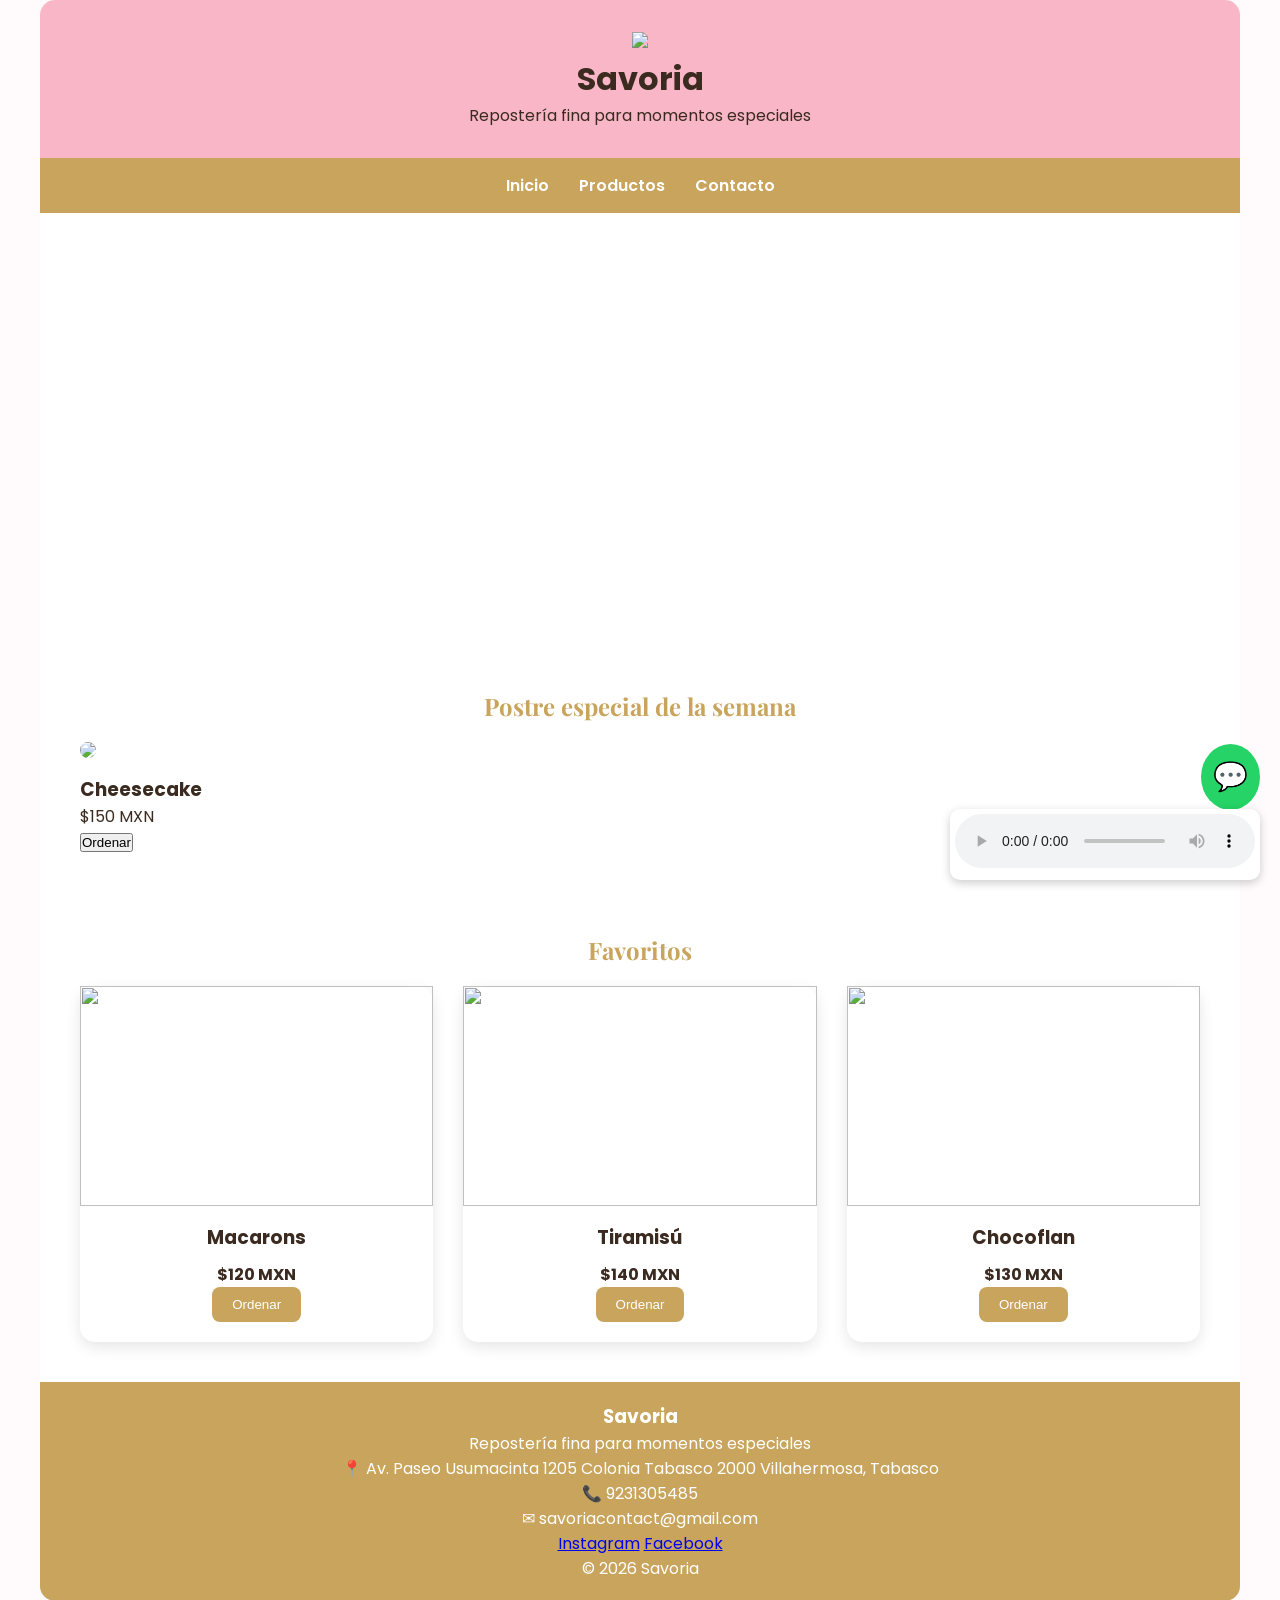
==== index.html @ abc5fd44 "Add files via upload" ====
<!DOCTYPE html>
<html lang="es">

<head>

<meta charset="UTF-8">
<meta name="viewport" content="width=device-width, initial-scale=1.0">

<title>Savoria</title>

<link rel="stylesheet" href="estilos.css">

<link href="https://fonts.googleapis.com/css2?family=Poppins:wght@300;400;600&family=Playfair+Display:wght@600&display=swap" rel="stylesheet">

</head>


<body>

<div class="contenedor">

<header>

<img src="C:\Users\akir3\OneDrive\Escritorio\WEB ultimate\imagenes\logo.jpeg" class="logo">

<h1>Savoria</h1>

<p class="slogan">Repostería fina para momentos especiales</p>

</header>


<nav>

<ul>

<li><a href="index.html">Inicio</a></li>
<li><a href="productos.html">Productos</a></li>
<li><a href="contacto.html">Contacto</a></li>

</ul>

</nav>


<section class="banner">

<video autoplay muted loop>

<source src="C:\Users\akir3\OneDrive\Escritorio\WEB ultimate\video\postres.mp4" type="video/mp4">

</video>

</section>


<section>

<h2 class="titulo">Postre especial de la semana</h2>

<div class="bloque">

<img src="C:\Users\akir3\OneDrive\Escritorio\WEB ultimate\imagenes\cheesecake.jpeg" class="especial">

<h3>Cheesecake</h3>

<p>$150 MXN</p>

<a href="https://wa.me/529231305485?text=Hola,%20quiero%20ordenar%20un%20Cheesecake%20de%20Savoria" target="_blank">

<button>Ordenar</button>

</a>

</div>

</section>


<section>

<h2 class="titulo">Favoritos</h2>

<div class="productos">


<div class="producto">

<img src="C:\Users\akir3\OneDrive\Escritorio\WEB ultimate\imagenes\macarons.jpeg">

<h3>Macarons</h3>

<p>$120 MXN</p>

<a href="https://wa.me/529231305485?text=Hola,%20quiero%20ordenar%20Macarons%20de%20Savoria" target="_blank">

<button>Ordenar</button>

</a>

</div>


<div class="producto">

<img src="C:\Users\akir3\OneDrive\Escritorio\WEB ultimate\imagenes\tiramisu.jpeg">

<h3>Tiramisú</h3>

<p>$140 MXN</p>

<a href="https://wa.me/529231305485?text=Hola,%20quiero%20ordenar%20Tiramisú%20de%20Savoria" target="_blank">

<button>Ordenar</button>

</a>

</div>


<div class="producto">

<img src="C:\Users\akir3\OneDrive\Escritorio\WEB ultimate\imagenes\chocoflan.jpeg">

<h3>Chocoflan</h3>

<p>$130 MXN</p>

<a href="https://wa.me/529231305485?text=Hola,%20quiero%20ordenar%20Chocoflan%20de%20Savoria" target="_blank">

<button>Ordenar</button>

</a>

</div>


</div>

</section>


<footer>

<h3>Savoria</h3>

<p>Repostería fina para momentos especiales</p>

<p>
📍 Av. Paseo Usumacinta 1205  
Colonia Tabasco 2000  
Villahermosa, Tabasco
</p>

<p>📞 9231305485</p>

<p>✉ savoriacontact@gmail.com</p>

<div class="redes">

<a href="https://instagram.com" target="_blank">Instagram</a>

<a href="https://facebook.com" target="_blank">Facebook</a>

</div>

<p>© 2026 Savoria</p>

</footer>

</div>


<a class="whatsapp" href="https://wa.me/529231305485" target="_blank">💬</a>


<div class="musica">

<audio controls loop>

<source src="C:\Users\akir3\OneDrive\Escritorio\WEB ultimate\audio\lofi.mpeg" type="audio/mpeg">

</audio>

</div>


</body>

</html>
---- estilos.css ----
*{
margin:0;
padding:0;
box-sizing:border-box;
}

body{
font-family:Poppins;
background:#fffafc;
color:#3a2a1f;
}

.contenedor{
max-width:1200px;
margin:auto;
background:white;
border-radius:15px;
overflow:hidden;
}

header{
text-align:center;
padding:30px;
background:#f8b6c6;
}

.logo{
width:120px;
}

.slogan{
font-size:16px;
color:#3a2a1f;
}

nav{
background:#C9A45C;
}

nav ul{
display:flex;
justify-content:center;
list-style:none;
}

nav li{
padding:15px;
}

nav a{
color:white;
text-decoration:none;
font-weight:600;
}

.banner video{
width:100%;
height:350px;
object-fit:cover;
}

section{
padding:40px;
}

.titulo{
text-align:center;
font-family:Playfair Display;
color:#C9A45C;
margin-bottom:20px;
}

.productos{
display:grid;
grid-template-columns:repeat(auto-fit,minmax(260px,1fr));
gap:30px;
}

.producto{
background:white;
border-radius:15px;
box-shadow:0 5px 15px rgba(0,0,0,0.1);
text-align:center;
padding-bottom:20px;
}

.producto img{
width:100%;
height:220px;
object-fit:cover;
}

.producto h3{
margin:10px 0;
}

.producto p{
font-weight:bold;
}

.producto button{
background:#C9A45C;
border:none;
padding:10px 20px;
color:white;
border-radius:8px;
cursor:pointer;
}

.producto button:hover{
background:#a88443;
}

.especial{
width:250px;
border-radius:10px;
margin-bottom:10px;
}

footer{
text-align:center;
background:#C9A45C;
color:white;
padding:20px;
}

.formulario{
display:flex;
flex-direction:column;
gap:15px;
max-width:400px;
margin:auto;
}

.formulario input,
.formulario textarea{
padding:10px;
border:1px solid #ccc;
}

.formulario button{
background:#C9A45C;
border:none;
padding:10px;
color:white;
}

.whatsapp{
position:fixed;
bottom:90px;
right:20px;
background:#25D366;
color:white;
font-size:28px;
padding:12px;
border-radius:50%;
text-decoration:none;
}

.musica{
position:fixed;
bottom:20px;
right:20px;
background:white;
padding:5px;
border-radius:10px;
box-shadow:0 3px 10px rgba(0,0,0,0.2);
}

@media(max-width:700px){

nav ul{
flex-direction:column;
}

.banner video{
height:200px;
}
footer{
text-align:center;
background:#C9A45C;
color:white;
padding:30px;
}

.redes{
margin-top:10px;
}

.redes a{
color:white;
margin:10px;
text-decoration:none;
font-weight:600;
}

.redes a:hover{
text-decoration:underline;
}

}
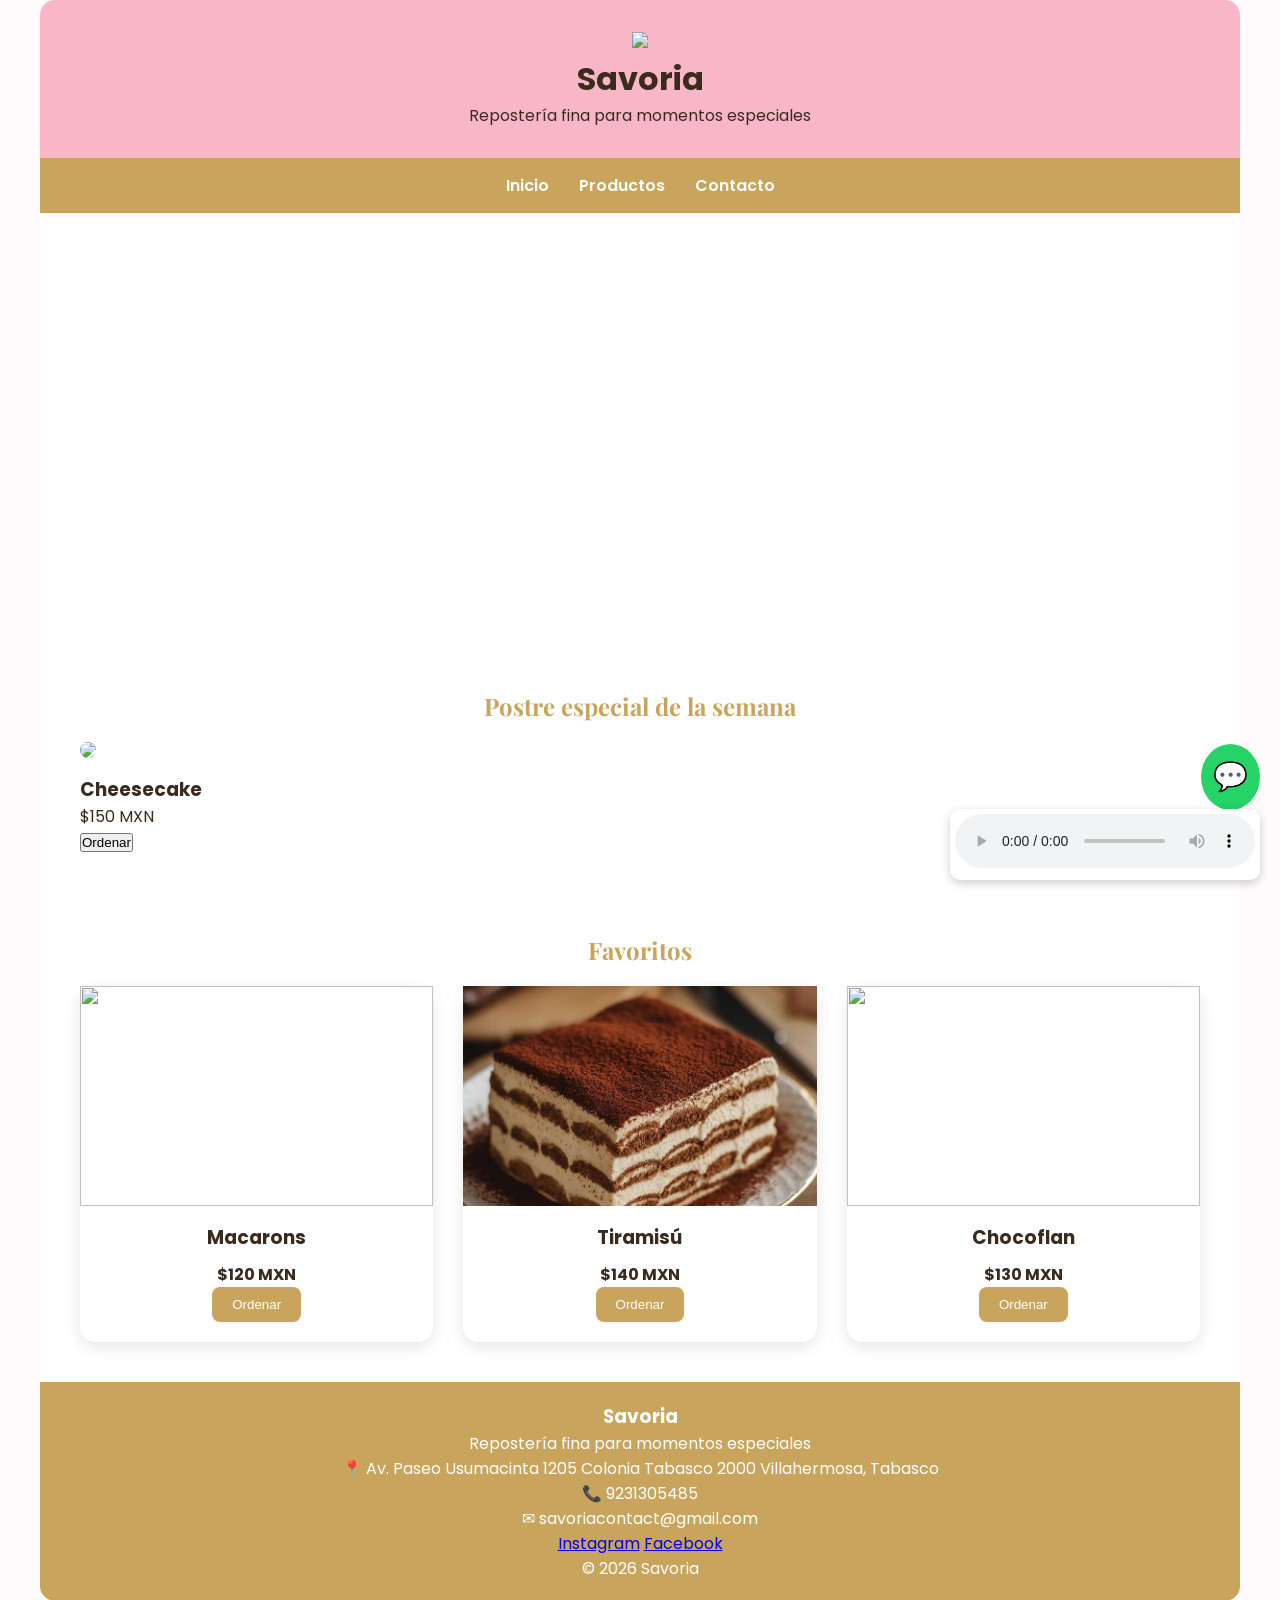
==== commit 3a9088bd: "Update index.html" ====
--- a/index.html
+++ b/index.html
@@ -86,7 +86,7 @@
 
 <div class="producto">
 
-<img src="C:\Users\akir3\OneDrive\Escritorio\WEB ultimate\imagenes\macarons.jpeg">
+<img src="https://github.com/MaxxxWell-kira/queen/blob/6a9512c9dabb86e420652b40f300af8b79e6f519/macarons.jpeg">
 
 <h3>Macarons</h3>
 
@@ -103,7 +103,7 @@
 
 <div class="producto">
 
-<img src="C:\Users\akir3\OneDrive\Escritorio\WEB ultimate\imagenes\tiramisu.jpeg">
+<img src=tiramisu.jpeg>
 
 <h3>Tiramisú</h3>
 
@@ -187,4 +187,4 @@
 
 </body>
 
-</html>+</html>
